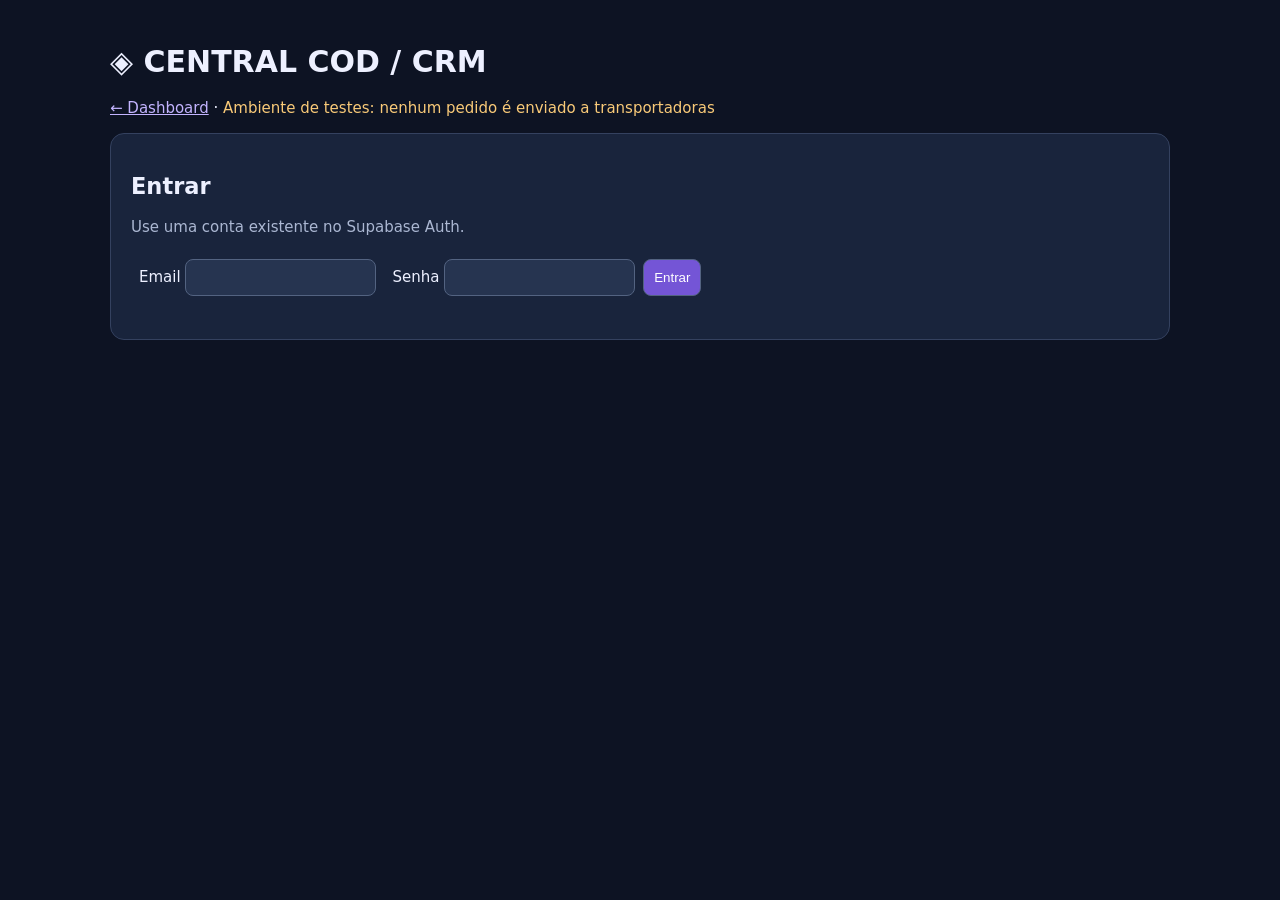
==== crm.html @ 78145919 "feat: create CRM login leads and order draft interface" ====
<!doctype html><html lang="pt-BR"><meta charset="utf-8"><meta name="viewport" content="width=device-width,initial-scale=1"><title>Central COD | CRM</title><style>body{margin:0;background:#0d1323;color:#edf0ff;font:15px system-ui}main{max-width:1060px;margin:auto;padding:24px}.card{background:#19243c;border:1px solid #34415f;border-radius:14px;padding:20px;margin:16px 0}input,button,select{padding:10px;border-radius:8px;background:#263450;color:white;border:1px solid #536381}button{background:#7455d6;cursor:pointer}button:disabled{opacity:.5}label{display:inline-block;margin:8px}table{width:100%;border-collapse:collapse}td,th{text-align:left;border-bottom:1px solid #34415f;padding:10px}a{color:#c3b4ff}.muted{color:#abb7d2}.warning{color:#f9ca78}#app{display:none}@media(max-width:700px){main{padding:10px}table{font-size:12px}td,th{padding:5px}}</style><main><h1>◈ CENTRAL COD / CRM</h1><p><a href="/">← Dashboard</a> · <span class="warning">Ambiente de testes: nenhum pedido é enviado a transportadoras</span></p><section class="card" id="login"><h2>Entrar</h2><p class="muted">Use uma conta existente no Supabase Auth.</p><label>Email <input type="email" id="email" autocomplete="email"></label><label>Senha <input type="password" id="password"></label><button id="signin">Entrar</button><p id="authmsg" role="status"></p></section><div id="app"><section class="card"><span id="identity"></span> <button id="logout">Sair</button><button id="reload">Atualizar</button></section><section class="card"><h2>Cadastrar lead</h2><form id="leadform"><label>Nome <input name="name" required maxlength="150"></label><label>Telefone <input name="phone" maxlength="40"></label><label>Origem <input name="source" maxlength="100"></label><button>Salvar lead</button></form></section><section class="card"><h2>Leads</h2><div style="overflow:auto"><table><thead><tr><th>Nome</th><th>Telefone</th><th>Origem</th><th>Status</th></tr></thead><tbody id="leads"></tbody></table></div></section><section class="card"><h2>Pedidos COD — rascunhos</h2><p class="muted">Os rascunhos ficam no banco; não geram pedidos externos.</p><form id="orderform"><label>Lead <select name="lead_id" id="leadselect" required></select></label><label>Valor R$ <input type="number" name="amount" min="0" step=".01" required></label><button>Salvar rascunho</button></form><div style="overflow:auto"><table><thead><tr><th>Identificador</th><th>Valor</th><th>Status</th></tr></thead><tbody id="orders"></tbody></table></div></section><p id="status" role="status"></p></div></main><script src="/crm.js" defer></script></html>
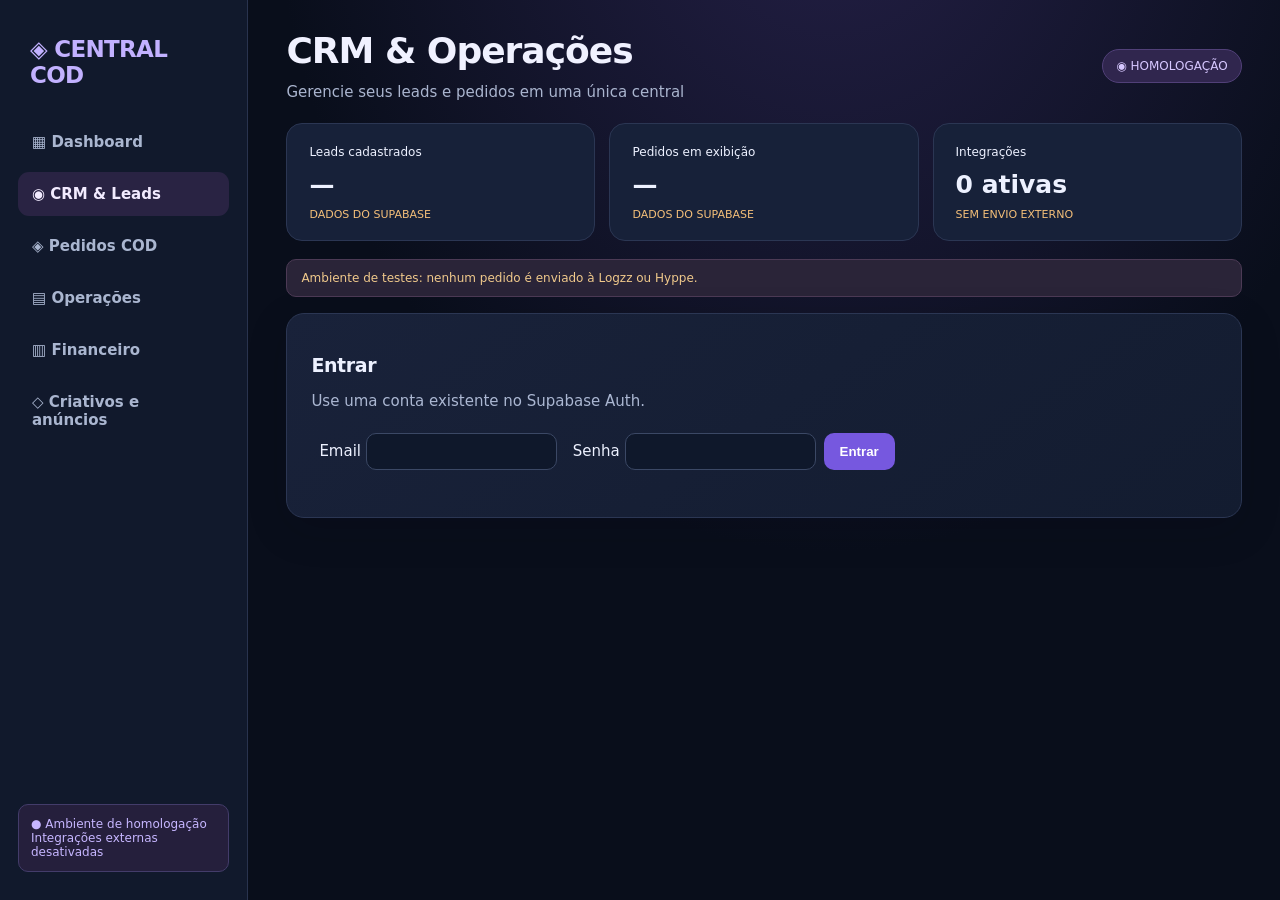
==== commit 8010073f: "style: integrate CRM into original premium dashboard navigation" ====
--- a/crm.html
+++ b/crm.html
@@ -1 +1 @@
-<!doctype html><html lang="pt-BR"><meta charset="utf-8"><meta name="viewport" content="width=device-width,initial-scale=1"><title>Central COD | CRM</title><style>body{margin:0;background:#0d1323;color:#edf0ff;font:15px system-ui}main{max-width:1060px;margin:auto;padding:24px}.card{background:#19243c;border:1px solid #34415f;border-radius:14px;padding:20px;margin:16px 0}input,button,select{padding:10px;border-radius:8px;background:#263450;color:white;border:1px solid #536381}button{background:#7455d6;cursor:pointer}button:disabled{opacity:.5}label{display:inline-block;margin:8px}table{width:100%;border-collapse:collapse}td,th{text-align:left;border-bottom:1px solid #34415f;padding:10px}a{color:#c3b4ff}.muted{color:#abb7d2}.warning{color:#f9ca78}#app{display:none}@media(max-width:700px){main{padding:10px}table{font-size:12px}td,th{padding:5px}}</style><main><h1>◈ CENTRAL COD / CRM</h1><p><a href="/">← Dashboard</a> · <span class="warning">Ambiente de testes: nenhum pedido é enviado a transportadoras</span></p><section class="card" id="login"><h2>Entrar</h2><p class="muted">Use uma conta existente no Supabase Auth.</p><label>Email <input type="email" id="email" autocomplete="email"></label><label>Senha <input type="password" id="password"></label><button id="signin">Entrar</button><p id="authmsg" role="status"></p></section><div id="app"><section class="card"><span id="identity"></span> <button id="logout">Sair</button><button id="reload">Atualizar</button></section><section class="card"><h2>Cadastrar lead</h2><form id="leadform"><label>Nome <input name="name" required maxlength="150"></label><label>Telefone <input name="phone" maxlength="40"></label><label>Origem <input name="source" maxlength="100"></label><button>Salvar lead</button></form></section><section class="card"><h2>Leads</h2><div style="overflow:auto"><table><thead><tr><th>Nome</th><th>Telefone</th><th>Origem</th><th>Status</th></tr></thead><tbody id="leads"></tbody></table></div></section><section class="card"><h2>Pedidos COD — rascunhos</h2><p class="muted">Os rascunhos ficam no banco; não geram pedidos externos.</p><form id="orderform"><label>Lead <select name="lead_id" id="leadselect" required></select></label><label>Valor R$ <input type="number" name="amount" min="0" step=".01" required></label><button>Salvar rascunho</button></form><div style="overflow:auto"><table><thead><tr><th>Identificador</th><th>Valor</th><th>Status</th></tr></thead><tbody id="orders"></tbody></table></div></section><p id="status" role="status"></p></div></main><script src="/crm.js" defer></script></html>+<!doctype html><html lang="pt-BR"><meta charset="utf-8"><meta name="viewport" content="width=device-width,initial-scale=1"><title>Central COD | CRM</title><link rel="stylesheet" href="/premium.css"><style>body{margin:0;background:#0d1323;color:#edf0ff;font:15px system-ui}main{max-width:1060px;margin:auto;padding:24px}.card{background:#19243c;border:1px solid #34415f;border-radius:14px;padding:20px;margin:16px 0}input,button,select{padding:10px;border-radius:8px;background:#263450;color:white;border:1px solid #536381}button{background:#7455d6;cursor:pointer}button:disabled{opacity:.5}label{display:inline-block;margin:8px}table{width:100%;border-collapse:collapse}td,th{text-align:left;border-bottom:1px solid #34415f;padding:10px}a{color:#c3b4ff}.muted{color:#abb7d2}.warning{color:#f9ca78}#app{display:none}@media(max-width:700px){main{padding:10px}table{font-size:12px}td,th{padding:5px}}</style><aside class="cod-sidebar"><div class="cod-brand">◈ CENTRAL COD</div><a href="/">▦ Dashboard</a><a href="/crm.html" class="active">◉ CRM & Leads</a><a href="/crm.html#orders">◈ Pedidos COD</a><a href="/crm.html#orders">▤ Operações</a><a href="/">▥ Financeiro</a><a href="/">◇ Criativos e anúncios</a><div class="cod-sidefoot">● Ambiente de homologação<br>Integrações externas desativadas</div></aside><main><header class="cod-head"><div><h1>CRM & Operações</h1><p>Gerencie seus leads e pedidos em uma única central</p></div><span class="cod-badge">◉ HOMOLOGAÇÃO</span></header><div class="cod-grid"><div class="cod-stat"><small>Leads cadastrados</small><strong id="leadcount">—</strong><span>DADOS DO SUPABASE</span></div><div class="cod-stat"><small>Pedidos em exibição</small><strong id="ordercount">—</strong><span>DADOS DO SUPABASE</span></div><div class="cod-stat"><small>Integrações</small><strong>0 ativas</strong><span>SEM ENVIO EXTERNO</span></div></div><div class="cod-notice">Ambiente de testes: nenhum pedido é enviado à Logzz ou Hyppe.</div><section class="card" id="login"><h2>Entrar</h2><p class="muted">Use uma conta existente no Supabase Auth.</p><label>Email <input type="email" id="email" autocomplete="email"></label><label>Senha <input type="password" id="password"></label><button id="signin">Entrar</button><p id="authmsg" role="status"></p></section><div id="app"><div class="cod-content"><section class="card"><span id="identity"></span> <button id="logout">Sair</button><button id="reload">Atualizar</button></section><section class="card"><h2>Cadastrar lead</h2><form id="leadform"><label>Nome <input name="name" required maxlength="150"></label><label>Telefone <input name="phone" maxlength="40"></label><label>Origem <input name="source" maxlength="100"></label><button>Salvar lead</button></form></section><section class="card wide"><h2>Leads</h2><div style="overflow:auto"><table><thead><tr><th>Nome</th><th>Telefone</th><th>Origem</th><th>Status</th></tr></thead><tbody id="leads"></tbody></table></div></section><section class="card wide" id="orders"><h2>Pedidos COD — rascunhos</h2><p class="muted">Os rascunhos ficam no banco; não geram pedidos externos.</p><form id="orderform"><label>Lead <select name="lead_id" id="leadselect" required></select></label><label>Valor R$ <input type="number" name="amount" min="0" step=".01" required></label><button>Salvar rascunho</button></form><div style="overflow:auto"><table><thead><tr><th>Identificador</th><th>Valor</th><th>Status</th></tr></thead><tbody id="orders"></tbody></table></div></section></div><p id="status" role="status"></p></div></main><script src="/crm.js" defer></script></html>
--- a/premium.css
+++ b/premium.css
@@ -0,0 +1 @@
+:root{color-scheme:dark;--bg:#090e1b;--surface:#141c30;--line:#293653;--text:#edf1ff;--muted:#9daac8;--purple:#9a7dff}*{box-sizing:border-box}body{margin:0!important;background:radial-gradient(ellipse at 65% -20%,#252048 0,transparent 48%),var(--bg)!important;color:var(--text)!important;font-family:Inter,ui-sans-serif,system-ui,sans-serif!important}main{max-width:none!important;margin:0 0 0 248px!important;padding:30px clamp(16px,3vw,48px)!important;min-height:100vh}.cod-sidebar{position:fixed;top:0;bottom:0;left:0;width:248px;background:#11192c;border-right:1px solid #29334e;padding:28px 18px;display:flex;flex-direction:column;gap:8px;z-index:10}.cod-brand{font-size:23px;font-weight:850;color:#c2b1ff;letter-spacing:-.7px;padding:8px 12px 24px}.cod-sidebar a{display:flex;align-items:center;gap:12px;color:#aab6d0;text-decoration:none;padding:13px 14px;border-radius:11px;font-weight:550}.cod-sidebar a:hover,.cod-sidebar a.active{background:#292343;color:#f2ebff}.cod-sidefoot{margin-top:auto;border:1px solid #433c6a;border-radius:10px;padding:12px;font-size:12px;color:#c6b6ff;background:#251f3c}h1{font-size:clamp(25px,3vw,36px)!important;color:#f0f1ff!important;letter-spacing:-1px;margin:0 0 12px}h2{font-size:19px;letter-spacing:-.4px}.card{background:linear-gradient(145deg,#19223a,#131c30)!important;border:1px solid #2b3653!important;border-radius:18px!important;padding:24px!important;box-shadow:0 12px 40px #05091625}.cod-head{display:flex;align-items:center;justify-content:space-between;gap:14px;margin-bottom:22px}.cod-head p{margin:0;color:#aab5cf}.cod-badge{font-size:12px;padding:9px 13px;border-radius:99px;background:#30264e;color:#d6c7ff;border:1px solid #514078}.cod-grid{display:grid;grid-template-columns:repeat(3,minmax(0,1fr));gap:14px;margin-bottom:18px}.cod-stat{padding:18px 22px;background:#172139;border:1px solid #2b3653;border-radius:16px}.cod-stat small{font-size:12px}.cod-stat strong{display:block;font-size:25px;margin:10px 0 5px}.cod-stat span{font-size:11px;color:#f4bf79}.cod-content{display:grid;grid-template-columns:1fr 1fr;gap:18px}.cod-content>.card{margin:0!important}.cod-content .wide{grid-column:1/-1}input,select{background:#0f182b!important;border:1px solid #3b4865!important;border-radius:10px!important;color:#eef0ff!important;outline:none}input:focus,select:focus{border-color:#a18aff!important;box-shadow:0 0 0 3px #a18aff22}button{background:#7658df!important;border:0!important;border-radius:10px!important;padding:11px 16px!important;font-weight:650;transition:filter .2s}button:hover{filter:brightness(1.16)}table{width:100%;border-collapse:collapse}th{font-size:12px;color:#aab7d0;font-weight:600;background:#111a2d}td,th{padding:13px!important;border-bottom:1px solid #2a3751!important}tr:hover td{background:#ffffff05}#status,#authmsg{color:#cbbcff}.cod-notice{padding:11px 14px;background:#2a2438;border:1px solid #4c3a55;border-radius:10px;color:#f0c98b;font-size:12px;margin:16px 0}@media(max-width:1000px){.cod-grid{grid-template-columns:repeat(2,1fr)}.cod-content{grid-template-columns:1fr}.cod-content .wide{grid-column:auto}}@media(max-width:720px){.cod-sidebar{position:relative;width:100%;height:auto;flex-direction:row;flex-wrap:wrap;padding:10px;gap:3px}.cod-brand{width:100%;padding:10px;font-size:19px}.cod-sidebar a{font-size:12px;padding:8px}.cod-sidefoot{display:none}main{margin:0!important;padding:18px!important}.cod-grid{grid-template-columns:1fr}.cod-head{align-items:flex-start;flex-direction:column}.card{padding:16px!important}}
